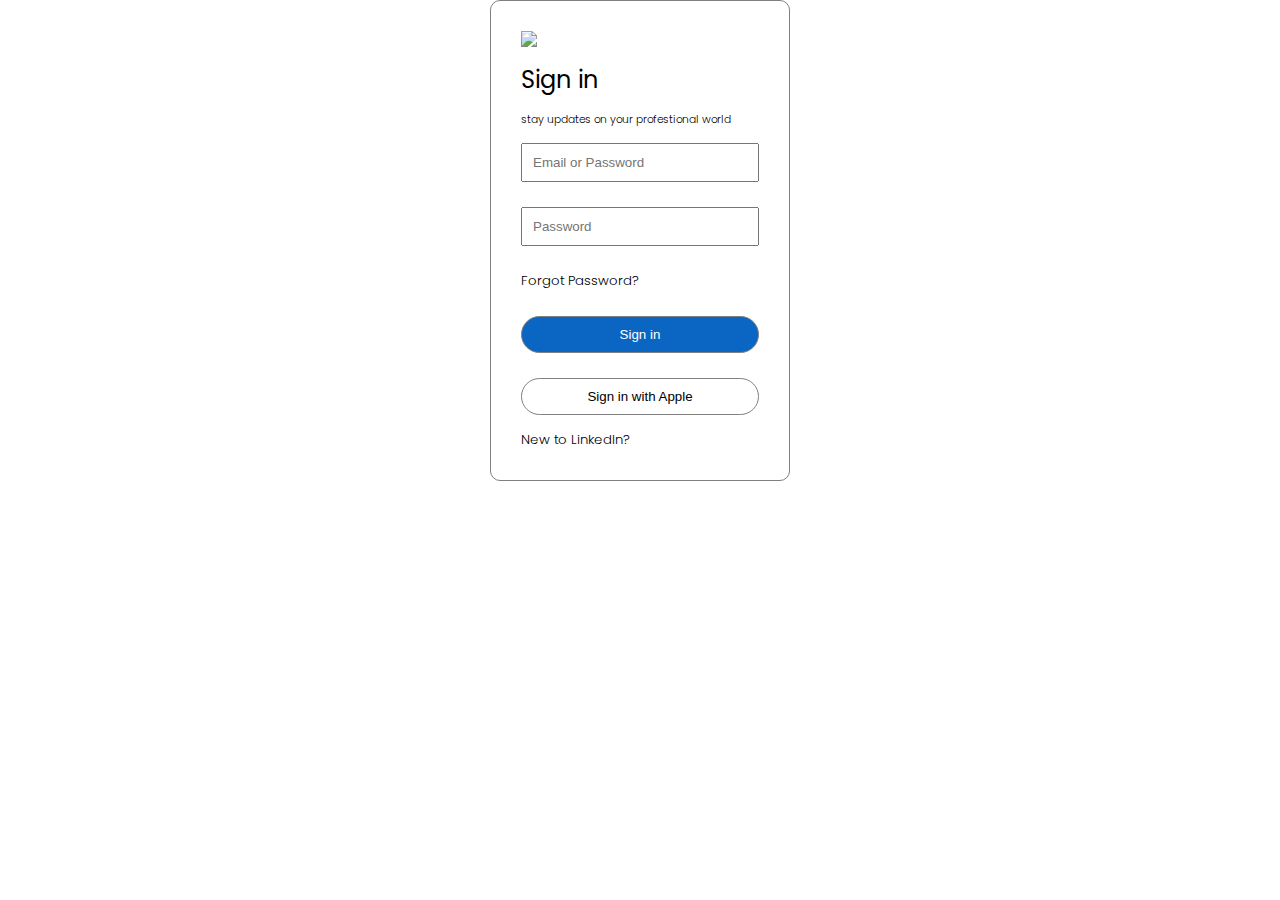
==== index.html @ a477add2 "Add files via upload" ====
<!DOCTYPE html>
<html lang="en">
<head>
    <meta charset="UTF-8">
    <meta name="viewport" content="width=device-width, initial-scale=1.0">
    <title>Document</title>
    <link rel="preconnect" href="https://fonts.googleapis.com">
    <link rel="preconnect" href="https://fonts.gstatic.com" crossorigin>
    <link href="https://fonts.googleapis.com/css2?family=Poppins:wght@300;400&display=swap" rel="stylesheet">
    <link rel="stylesheet" href="signup.css">
</head>
<body>
    <div class="sign">
    <img src="https://cdn.logo.com/hotlink-ok/logo-social.png">
    <h2 id="head">Sign in</h2>
    <h6>stay updates on your profestional world</h6>
    <form>
    <div class="box" >   
    <input type="text" placeholder="Email or Password" class="input" id="one">
    </div>  
    <br>
    <div class="box" > 
    <input type="password" placeholder="Password" class="input" id="two">
</div> 
    <br>
    <h5>Forgot Password?</h5>
    <br>
    <div class="box" > 
    <button id="Signin">Sign in</button> 
    <br><br>
    <button id="apple">Sign in with Apple</button>
</div>
</form>
<h5>New to LinkedIn? </h5>
<!--join now link-->
</div>
</body>
</html>
---- signup.css ----
*{
    margin: 0;
    padding: 0;
    box-sizing: border-box;
    font-weight: 300;
}
body{
    display:flex;
    justify-content: center;
    align-items: center; 
    font-family: 'Poppins', sans-serif; 
}
.sign{
    font-weight: 300;
    width: 300px;
    background-color: white;
    border:1px solid grey; 
    padding: 30px;
    border-radius: 10px;
    margin-top: 0px;
    display:flex;
    flex-direction:column;
    gap: 15px;
}
#head{
    font-weight: 400;
}
.input{
    width:100%;
}
.box{
    width:100%;
}
.input{
    padding:10px;
}
#Signin{
    padding:10px;
    border-radius: 50px;
    border:1px solid grey; 
    background-color: rgb(10, 102, 194);
    color: white;
    text-align: centre;
    width:100%;
    cursor: pointer;
}
#apple{
    padding:10px;
    border-radius: 50px;
    border:1px solid grey;
    background-color: white;
    width:100%;
    cursor: pointer;
}
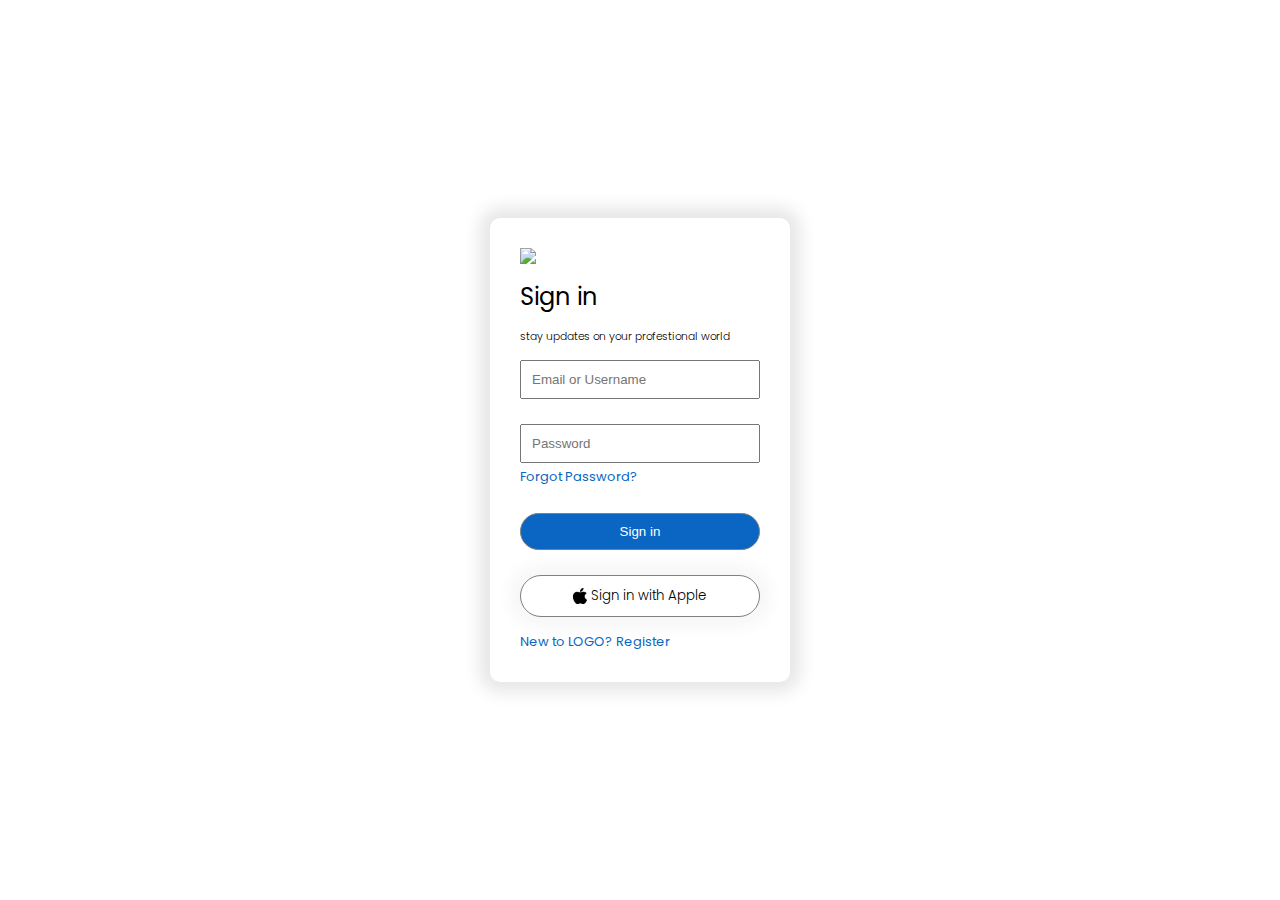
==== commit 4aa0385f: "Add files via upload" ====
--- a/index.html
+++ b/index.html
@@ -7,7 +7,7 @@
     <link rel="preconnect" href="https://fonts.googleapis.com">
     <link rel="preconnect" href="https://fonts.gstatic.com" crossorigin>
     <link href="https://fonts.googleapis.com/css2?family=Poppins:wght@300;400&display=swap" rel="stylesheet">
-    <link rel="stylesheet" href="signup.css">
+    <link rel="stylesheet" href="signin.css">
 </head>
 <body>
     <div class="sign">
@@ -16,22 +16,21 @@
     <h6>stay updates on your profestional world</h6>
     <form>
     <div class="box" >   
-    <input type="text" placeholder="Email or Password" class="input" id="one">
-    </div>  
+    <input type="text" placeholder="Email or Username" class="input" id="one">
+    </div> 
     <br>
     <div class="box" > 
     <input type="password" placeholder="Password" class="input" id="two">
 </div> 
-    <br>
-    <h5>Forgot Password?</h5>
-    <br>
+    <a href="" class="forgot">Forgot Password?</a>
+    <br><br>
     <div class="box" > 
-    <button id="Signin">Sign in</button> 
+    <button class="side" id="Signin">Sign in</button> 
     <br><br>
-    <button id="apple">Sign in with Apple</button>
+    <button id="apple"><img src="./Apple_Logo_1998-700x831.png" height="20" class="image"> <pre class="app"> Sign in with Apple</pre></button>
 </div>
 </form>
-<h5>New to LinkedIn? </h5>
+<a href="./register.html" class="forgot">New to LOGO? Register </a>
 <!--join now link-->
 </div>
 </body>
--- a/signin.css
+++ b/signin.css
@@ -0,0 +1,77 @@
+*{
+    margin: 0;
+    padding: 0;
+    box-sizing: border-box;
+    font-weight: 300;
+}
+body{
+    display:flex;
+    justify-content: center;
+    align-items: center; 
+    font-family: 'Poppins', sans-serif; 
+    min-height: 100vh;
+}
+.sign{
+    font-weight: 300;
+    width: 300px;
+    background-color: white; 
+    padding: 30px;
+    border-radius: 10px;
+    margin-top: 0px;
+    display:flex;
+    flex-direction:column;
+    gap: 15px;
+    box-shadow: 0 0 17px 10px rgb(0 0 0/10%);
+}
+#head{
+    font-weight: 400;
+}
+.input{
+    width:100%;
+}
+.box{
+    width:100%;
+}
+.input{
+    padding:10px;
+}
+#Signin{
+    padding:10px;
+    border-radius: 50px;
+    border:1px solid grey; 
+    background-color: rgb(10, 102, 194);
+    color: white;
+    text-align: centre;
+    width:100%;
+    cursor: pointer;
+}
+#apple{
+    padding:10px;
+    border-radius: 50px;
+    border:1px solid grey;
+    background-color: white;
+    width:100%;
+    cursor: pointer;
+    box-shadow: 0 0 17px 10px rgb(0 0 0/4%);
+    display:flex;
+    align-items: center;
+    justify-content: center;
+}
+.forgot{
+    color: rgb(10, 102, 194);
+    text-decoration: none;
+    font-size:small;
+    font-weight: 400;
+}
+#Signin:hover{
+    background-color: rgb(72, 143, 214);
+}
+#apple:hover{
+    box-shadow: 0 0 17px 10px rgb(0 0 0/8%);
+}
+.image{
+    height:16px;
+}
+.app{
+    font-family: 'Poppins', sans-serif; 
+}
